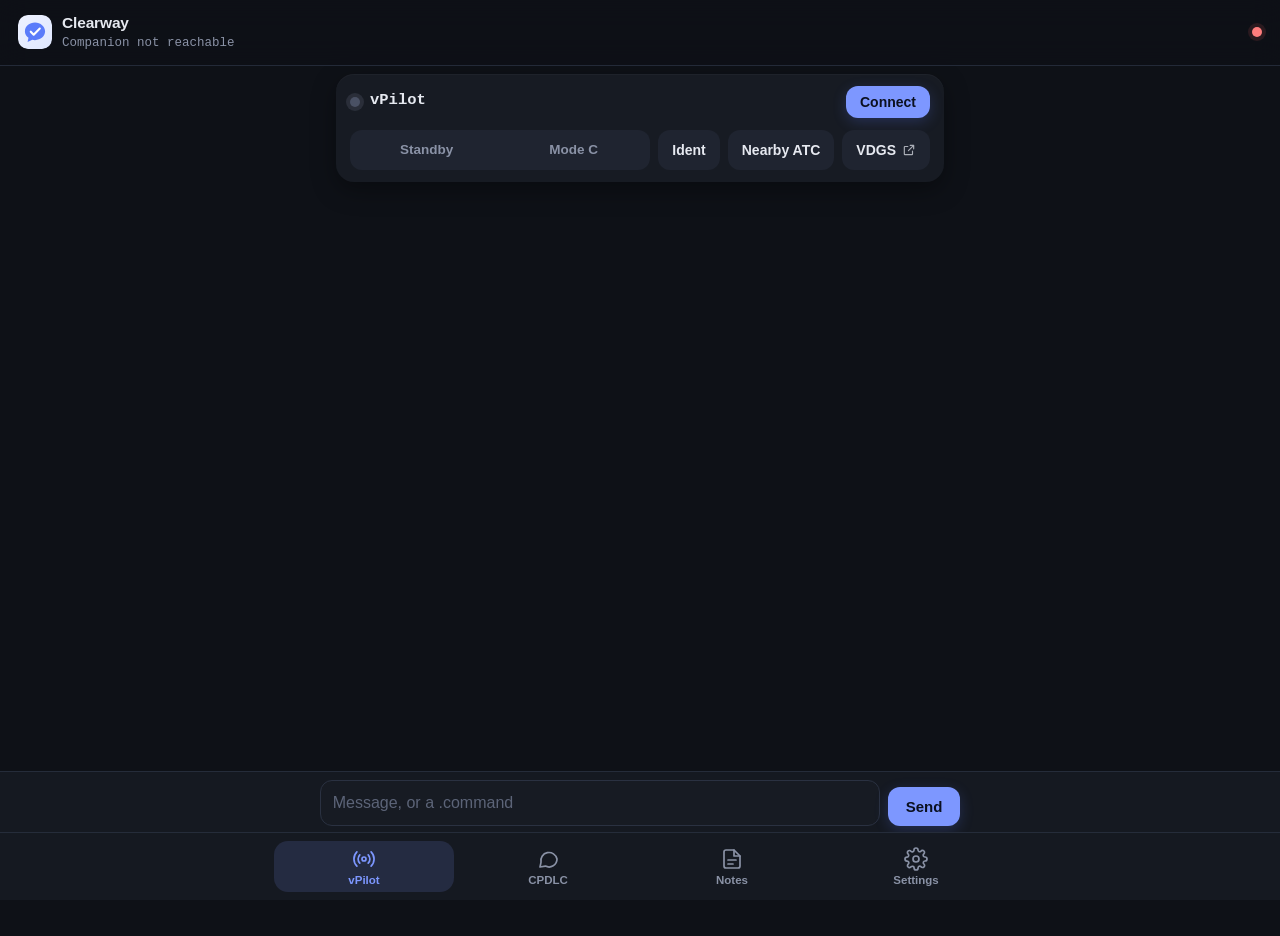
==== companion/web/index.html @ 703ad035 "Add files via upload" ====
<!doctype html>
<html lang="en">
<head>
  <meta charset="utf-8">
  <meta name="viewport" content="width=device-width, initial-scale=1, viewport-fit=cover">
  <meta name="theme-color" content="#0e1117" id="themeColor">
  <script>
    // apply the saved theme before first paint (no white flash)
    try { if (localStorage.getItem("clearway.theme") === "light") document.documentElement.dataset.theme = "light"; } catch (e) {}
  </script>
  <meta name="apple-mobile-web-app-capable" content="yes">
  <meta name="mobile-web-app-capable" content="yes">
  <meta name="apple-mobile-web-app-status-bar-style" content="default">
  <meta name="apple-mobile-web-app-title" content="Clearway">
  <title>Clearway</title>
  <link rel="manifest" href="manifest.webmanifest">
  <link rel="icon" href="icon.svg" type="image/svg+xml">
  <link rel="apple-touch-icon" href="icon-180.png">
  <link rel="stylesheet" href="app.css">
</head>
<body>
  <header class="topbar">
    <div class="brand">
      <img src="icon.svg" alt="" class="brand-mark">
      <div>
        <div class="brand-name">Clearway</div>
        <div class="brand-sub" id="sub">Not connected</div>
      </div>
    </div>
    <div class="top-right">
      <span class="pill" id="unitPill" hidden></span>
      <span class="dot" id="statusDot" title="Connection status"></span>
    </div>
  </header>

  <div class="banner" id="pairBanner" hidden>
    This phone isn't paired yet. On your PC, open Clearway → <b>Settings</b> and scan the pairing QR code.
  </div>

  <main>
    <!-- Messages -->
    <!-- vPilot -->
    <section class="view vp-view" id="view-vpilot" hidden>
      <div class="vp-status card">
        <div class="vp-status-row">
          <span class="dot" id="vpStateDot"></span>
          <div class="vp-who"><b id="vpWho">vPilot</b><span class="muted small-text" id="vpWhoSub"></span><span class="vp-com small-text" id="vpCom"></span></div>
          <button class="primary small-btn" id="vpConnectBtn">Connect</button>
        </div>
        <div class="vp-connect hidden-block" id="vpConnectForm">
          <div class="grid3">
            <input id="vpCs" class="mono" placeholder="Callsign" autocapitalize="characters">
            <input id="vpType" class="mono" placeholder="Type (B77W)" autocapitalize="characters">
            <input id="vpSelcal" class="mono" placeholder="SELCAL" autocapitalize="characters">
          </div>
          <label class="vp-obs"><input type="checkbox" id="vpObserver"> Connect as observer</label>
          <button class="primary wide" id="vpConnectGo">Connect to VATSIM</button>
        </div>
        <div class="vp-xpdr">
          <div class="seg xpdr" id="vpXpdr"><button data-v="sby">Standby</button><button data-v="c">Mode C</button></div>
          <button class="ghost" id="vpIdent">Ident</button>
          <button class="ghost" id="vpAtcBtn">Nearby ATC <span class="muted" id="vpAtcCount"></span></button>
          <!-- official VDGS / CDM page (TOBT, TSAT, start-up window); opens in the phone's browser for the VATSIM login -->
          <a class="ghost vdgs-link" id="vpVdgs" href="https://vats.im/vdgs" target="_blank" rel="noopener">VDGS
            <svg viewBox="0 0 24 24" width="14" height="14" fill="none" stroke="currentColor" stroke-width="2" stroke-linecap="round" stroke-linejoin="round"><path d="M14 4h6v6M20 4l-9 9M18 14v5a1 1 0 0 1-1 1H5a1 1 0 0 1-1-1V7a1 1 0 0 1 1-1h5"/></svg></a>
        </div>
      </div>
      <div class="vp-atc card" id="vpAtc" hidden>
        <div class="vp-atc-head"><b>Nearby ATC</b><span class="muted small-text">Tap a controller for their information</span></div>
        <div id="vpAtcList"></div>
      </div>
      <div class="vp-tabs" id="vpTabs"></div>
      <div class="vp-chat" id="vpChat"></div>
      <form class="vp-composer" id="vpComposer" autocomplete="off">
        <textarea id="vpInput" rows="1" placeholder="Message, or a .command" enterkeyhint="send"></textarea>
        <button class="primary" type="submit">Send</button>
      </form>
    </section>

    <!-- Notepad -->
    <section class="view" id="view-notes" hidden>
      <div class="view-head"><h1>Notes</h1><span class="muted small-text" id="notesState"></span></div>
      <textarea id="notesText" class="notes" placeholder="Frequencies, clearances, squawk codes, anything you want to keep handy…"></textarea>
    </section>

    <section class="view" id="view-messages">
      <div class="seg subseg"><button class="on" data-sub="messages">Messages</button><button data-sub="request">Requests</button></div>
      <div class="view-head">
        <h1>Messages</h1>
        <div class="head-actions">
          <button class="ghost small" id="ackAll">Mark all read</button>
          <button class="ghost small" id="clearBtn">Clear</button>
        </div>
      </div>
      <div id="messageList" class="list"></div>
      <div id="trashBox"></div>
      <div class="empty" id="emptyState">
        <div class="empty-icon">
          <svg viewBox="0 0 24 24" width="28" height="28" fill="none" stroke="currentColor" stroke-width="1.6" stroke-linecap="round" stroke-linejoin="round"><path d="M21 12a8 8 0 0 1-11.6 7.1L4 20l1-4.6A8 8 0 1 1 21 12z"/></svg>
        </div>
        <p class="empty-title">Quiet skies</p>
        <p class="muted" id="emptyHint">Connect in Settings, then log on to an ATC station from Requests.</p>
      </div>
    </section>

    <!-- Requests -->
    <section class="view" id="view-request" hidden>
      <div class="seg subseg"><button data-sub="messages">Messages</button><button class="on" data-sub="request">Requests</button></div>
      <div class="view-head"><h1>Requests</h1></div>

      <details class="card acc" open>
        <summary><span>ATC logon</span><span class="sum-note" id="logonNote">Not logged on</span></summary>
        <div class="acc-body">
          <div class="row">
            <input id="logonStation" class="mono" placeholder="Station, e.g. EGGX" maxlength="8" autocapitalize="characters">
            <button class="primary" id="logonBtn">Log on</button>
          </div>
          <button class="ghost wide" id="logoffBtn">Log off current station</button>
        </div>
      </details>

      <details class="card acc">
        <summary><span>Level</span></summary>
        <div class="acc-body">
          <div class="row">
            <label class="prefix">FL<input id="reqLevel" class="mono" inputmode="numeric" maxlength="3" placeholder="370"></label>
            <select id="reqLevelReason" class="reason"></select>
          </div>
          <button class="primary wide" data-send="level">Send request</button>
        </div>
      </details>

      <details class="card acc">
        <summary><span>Direct to</span></summary>
        <div class="acc-body">
          <div class="row">
            <input id="reqDirect" class="mono" placeholder="Waypoint" autocapitalize="characters">
            <select id="reqDirectReason" class="reason"></select>
          </div>
          <button class="primary wide" data-send="direct">Send request</button>
        </div>
      </details>

      <details class="card acc">
        <summary><span>Speed</span></summary>
        <div class="acc-body">
          <div class="seg" id="speedUnit">
            <button class="on" data-v="M">Mach</button><button data-v="K">Knots</button>
          </div>
          <div class="row">
            <input id="reqSpeed" class="mono" inputmode="decimal" placeholder=".84">
            <select id="reqSpeedReason" class="reason"></select>
          </div>
          <button class="primary wide" data-send="speed">Send request</button>
        </div>
      </details>

      <details class="card acc">
        <summary><span>When can we expect…</span></summary>
        <div class="acc-body">
          <select id="wcw">
            <option value="HIGHER LEVEL">Higher level</option>
            <option value="LOWER LEVEL">Lower level</option>
            <option value="BACK ON ROUTE">Back on route</option>
            <option value="CLIMB TO FL">Climb to FL…</option>
            <option value="DESCENT TO FL">Descent to FL…</option>
          </select>
          <input id="wcwValue" class="mono" inputmode="numeric" maxlength="3" placeholder="FL" hidden>
          <button class="primary wide" data-send="wcw">Send request</button>
        </div>
      </details>

      <details class="card acc">
        <summary><span>Free text to ATC</span></summary>
        <div class="acc-body">
          <textarea id="cpdlcText" class="mono" rows="3" placeholder="Message to the current station"></textarea>
          <button class="primary wide" data-send="free">Send</button>
        </div>
      </details>

      <details class="card acc">
        <summary><span>Pre-departure clearance</span></summary>
        <div class="acc-body">
          <div class="grid2">
            <label>Station<input id="pdcStation" class="mono" placeholder="e.g. EGLL" autocapitalize="characters"></label>
            <label>Aircraft type<input id="pdcType" class="mono" placeholder="B77W" autocapitalize="characters"></label>
            <label>From<input id="pdcDep" class="mono" placeholder="EGLL" autocapitalize="characters"></label>
            <label>To<input id="pdcArr" class="mono" placeholder="KJFK" autocapitalize="characters"></label>
            <label>Stand<input id="pdcStand" class="mono" placeholder="512" autocapitalize="characters"></label>
            <label>ATIS<input id="pdcAtis" class="mono" placeholder="A" maxlength="1" autocapitalize="characters"></label>
          </div>
          <button class="primary wide" data-send="pdc">Request clearance</button>
        </div>
      </details>

      <details class="card acc">
        <summary><span>Oceanic clearance</span></summary>
        <div class="acc-body">
          <div class="grid2">
            <label>Station<input id="ocnStation" class="mono" placeholder="e.g. EGGX" autocapitalize="characters"></label>
            <label>Entry point<input id="ocnEntry" class="mono" placeholder="MALOT" autocapitalize="characters"></label>
            <label>ETA (UTC)<input id="ocnTime" class="mono" inputmode="numeric" placeholder="1430" maxlength="4"></label>
            <label>Mach<input id="ocnMach" class="mono" inputmode="numeric" placeholder="84" maxlength="3"></label>
            <label>FL<input id="ocnLevel" class="mono" inputmode="numeric" placeholder="370" maxlength="3"></label>
            <label>Remarks<input id="ocnRmk" class="mono" placeholder="optional" autocapitalize="characters"></label>
          </div>
          <button class="primary wide" data-send="oceanic">Request clearance</button>
        </div>
      </details>

      <details class="card acc">
        <summary><span>Telex</span></summary>
        <div class="acc-body">
          <input id="telexStation" class="mono" placeholder="Station or callsign" autocapitalize="characters">
          <textarea id="telexText" class="mono" rows="3" placeholder="Message"></textarea>
          <button class="primary wide" data-send="telex">Send telex</button>
        </div>
      </details>

      <details class="card acc">
        <summary><span>Text message <span class="muted">(vPilot)</span></span><span class="sum-note" id="vtextNote"></span></summary>
        <div class="acc-body">
          <div class="seg" id="textKind">
            <button class="on" data-v="pm">Private</button><button data-v="radio">On frequency</button>
          </div>
          <input id="vTo" class="mono" placeholder="To (callsign), e.g. EGLL_TWR" autocapitalize="characters">
          <textarea id="vText" rows="3" placeholder="Message" style="margin-top:10px"></textarea>
          <button class="primary wide" data-send="vtext">Send</button>
        </div>
      </details>

      <details class="card acc">
        <summary><span>Weather &amp; ATIS</span></summary>        <div class="acc-body">
          <div class="seg" id="wxKind">
            <button class="on" data-v="metar">METAR</button><button data-v="taf">TAF</button><button data-v="vatatis">ATIS</button>
          </div>
          <div class="row">
            <input id="wxIcao" class="mono" placeholder="ICAO" maxlength="4" autocapitalize="characters">
            <button class="primary" data-send="wx">Request</button>
          </div>
        </div>
      </details>
    </section>

    <!-- Settings -->
    <section class="view" id="view-settings" hidden>
      <div class="view-head"><h1>Settings</h1></div>

      <div class="card status-card">
        <div>
          <div class="status-title" id="statusTitle">Offline</div>
          <div class="muted small-text" id="statusDetail">Enter your details below, then connect.</div>
        </div>
        <button class="primary" id="connectBtn">Connect</button>
      </div>

      <div class="card">
        <h2>Hoppie &amp; VATSIM</h2>
        <label>Hoppie logon code
          <input id="setLogon" type="password" autocomplete="off" placeholder="From hoppie.nl/acars">
        </label>
        <label>VATSIM CID
          <input id="setCid" inputmode="numeric" placeholder="1234567">
        </label>
        <label>Callsign <span class="muted">(optional, otherwise read from VATSIM)</span>
          <input id="setCallsign" class="mono" placeholder="BAW117" autocapitalize="characters">
        </label>
        <button class="primary wide" id="saveSettings">Save</button>
      </div>

      <div class="card">
        <h2>Phone notifications</h2>
        <div class="toggle-row"><span>Send notifications to my phone</span><label class="switch"><input type="checkbox" id="setNtfy"><i></i></label></div>
        <div class="toggle-row"><span>Mute phone while the MSFS panel is open <span class="muted" id="panelState"></span></span><label class="switch"><input type="checkbox" id="setMute"><i></i></label></div>
        <ol class="steps">
          <li>Install the free <b>ntfy</b> app (App Store or Google Play).</li>
          <li>Tap <b>+</b> and subscribe to this topic (server: ntfy.sh):</li>
        </ol>
        <div class="topic">
          <code id="topic" class="mono"></code>
          <button class="ghost small" id="copyTopic">Copy</button>
        </div>
        <div class="row">
          <button class="ghost" id="testNotif">Send test</button>
          <button class="ghost" id="newTopic">New topic</button>
        </div>
        <p class="muted small-text">Keep the topic name private, since anyone who knows it can read your notifications. It only contains message text, never your logon code.</p>
      </div>

      <div class="card" id="pairCard" hidden>
        <h2>Pair your phone</h2>
        <p class="muted small-text">Your phone must be on the same Wi-Fi as this PC. Scan the code with the phone's camera, then add the page to your home screen: on iPhone, Safari <b>Share → Add to Home Screen</b>; on Android, Chrome <b>⋮ → Add to Home screen</b>.</p>
        <div class="qr" id="pairQr"></div>
        <code class="mono pair-url" id="pairUrl"></code>
      </div>

      <div class="card">
        <h2>vPilot</h2>
        <div class="toggle-row"><span><span class="dot" id="vpDot" style="display:inline-block;margin-right:8px;vertical-align:middle"></span><span id="vpStatus" class="small-text"></span></span></div>
        <div class="toggle-row"><span>Connect to Hoppie automatically when vPilot connects</span><label class="switch"><input type="checkbox" id="setVpAuto"><i></i></label></div>
        <div class="toggle-row"><span>Alert me for all frequency text <span class="muted">(otherwise only messages that mention you)</span></span><label class="switch"><input type="checkbox" id="setVpAll"><i></i></label></div>
        <p class="muted small-text">Private messages, frequency text that mentions you, broadcasts and SELCAL alerts from vPilot appear here and on your phone. To install, copy <code>Clearway.vPilot.dll</code> into vPilot's <code>Plugins</code> folder and restart vPilot.</p>
      </div>

      <div class="card">
        <h2>Options</h2>        <div class="toggle-row"><span>Answer ADS-C position requests automatically</span><label class="switch"><input type="checkbox" id="setAdsc"><i></i></label></div>
        <div class="toggle-row"><span>Light theme <span class="muted">(phone, PC and MSFS panel)</span></span><label class="switch"><input type="checkbox" id="setLight"><i></i></label></div>
        <div class="toggle-row"><span>Open this page when Clearway starts <span class="muted">(otherwise double-click the tray icon)</span></span><label class="switch"><input type="checkbox" id="setBrowser"><i></i></label></div>
      </div>

      <p class="muted small-text center">Clearway, an unofficial client for the Hoppie ACARS network. Inspired by EasyCPDLC.</p>
    </section>
  </main>

  <nav class="tabbar">
    <button class="tab" data-view="vpilot">
      <svg viewBox="0 0 24 24" fill="none" stroke="currentColor" stroke-width="1.7" stroke-linecap="round" stroke-linejoin="round"><path d="M4.9 19.1a10 10 0 0 1 0-14.2M19.1 4.9a10 10 0 0 1 0 14.2M7.8 16.2a6 6 0 0 1 0-8.4M16.2 7.8a6 6 0 0 1 0 8.4"/><circle cx="12" cy="12" r="2"/></svg>
      <span>vPilot</span><b class="badge vp" id="vpBadge" hidden></b>
    </button>
    <button class="tab" data-view="cpdlc">
      <svg viewBox="0 0 24 24" fill="none" stroke="currentColor" stroke-width="1.7" stroke-linecap="round" stroke-linejoin="round"><path d="M21 12a8 8 0 0 1-11.6 7.1L4 20l1-4.6A8 8 0 1 1 21 12z"/></svg>
      <span>CPDLC</span><b class="badge" id="badge" hidden></b>
    </button>
    <button class="tab" data-view="notes">
      <svg viewBox="0 0 24 24" fill="none" stroke="currentColor" stroke-width="1.7" stroke-linecap="round" stroke-linejoin="round"><path d="M14 3H6a2 2 0 0 0-2 2v14a2 2 0 0 0 2 2h12a2 2 0 0 0 2-2V9z"/><path d="M14 3v6h6M8 13h8M8 17h5"/></svg>
      <span>Notes</span>
    </button>
    <button class="tab" data-view="settings">
      <svg viewBox="0 0 24 24" fill="none" stroke="currentColor" stroke-width="1.7" stroke-linecap="round" stroke-linejoin="round"><circle cx="12" cy="12" r="3"/><path d="M19.4 15a1.7 1.7 0 0 0 .3 1.8l.1.1a2 2 0 1 1-2.8 2.8l-.1-.1a1.7 1.7 0 0 0-1.8-.3 1.7 1.7 0 0 0-1 1.5V21a2 2 0 1 1-4 0v-.1a1.7 1.7 0 0 0-1.1-1.5 1.7 1.7 0 0 0-1.8.3l-.1.1a2 2 0 1 1-2.8-2.8l.1-.1a1.7 1.7 0 0 0 .3-1.8 1.7 1.7 0 0 0-1.5-1H3a2 2 0 1 1 0-4h.1a1.7 1.7 0 0 0 1.5-1.1 1.7 1.7 0 0 0-.3-1.8l-.1-.1a2 2 0 1 1 2.8-2.8l.1.1a1.7 1.7 0 0 0 1.8.3H9a1.7 1.7 0 0 0 1-1.5V3a2 2 0 1 1 4 0v.1a1.7 1.7 0 0 0 1 1.5 1.7 1.7 0 0 0 1.8-.3l.1-.1a2 2 0 1 1 2.8 2.8l-.1.1a1.7 1.7 0 0 0-.3 1.8V9a1.7 1.7 0 0 0 1.5 1H21a2 2 0 1 1 0 4h-.1a1.7 1.7 0 0 0-1.5 1z"/></svg>
      <span>Settings</span>
    </button>
  </nav>

  <!-- Free text reply sheet -->
  <div class="sheet-backdrop" id="sheet" hidden>
    <div class="sheet">
      <div class="sheet-head"><b id="sheetTitle">Reply</b><button class="ghost small" id="sheetClose">Cancel</button></div>
      <div class="sheet-quote mono" id="sheetQuote"></div>
      <textarea id="sheetText" class="mono" rows="3" placeholder="Type your reply"></textarea>
      <button class="primary wide" id="sheetSend">Send reply</button>
    </div>
  </div>

  <div class="toast" id="toast" hidden></div>

  <script src="vendor/qrcode.js"></script>
  <script src="app.js"></script>
  <script src="vp.js"></script>
</body>
</html>
---- companion/web/app.css ----
/* Dark theme is the default; Settings > "Light theme" switches to the pale palette. */
:root {
  --bg: #0e1117;
  --surface: #171b23;
  --surface-2: #1f2430;
  --line: #2a3141;
  --text: #e6e9f0;
  --muted: #8a92a6;
  --accent: #7d97ff;
  --accent-soft: rgba(125, 151, 255, .14);
  --mint: #4fd1a1;
  --mint-soft: rgba(79, 209, 161, .13);
  --rose: #ff7d7d;
  --rose-soft: rgba(255, 125, 125, .13);
  --amber: #f5b14c;
  --amber-soft: rgba(245, 177, 76, .14);
  --lav: #a99dff;
  --lav-soft: rgba(169, 157, 255, .14);
  --var-text: #a9bbff;
  --unread: rgba(245, 177, 76, .07);
  --bar: rgba(14, 17, 23, .82);
  --bar-line: rgba(42, 49, 65, .8);
  --tabbar: rgba(23, 27, 35, .9);
  --placeholder: #5c6478;
  --focus: #4b5fa8;
  --track: #343b4c;
  --dot: #4a5164;
  --banner-text: #f5c77e;
  --backdrop: rgba(0, 0, 0, .5);
  --toast-bg: #e6e9f0;
  --toast-fg: #0e1117;
  --on-accent: #0b1020;
  --radius: 18px;
  --shadow: 0 1px 0 rgba(255, 255, 255, .03) inset, 0 8px 24px rgba(0, 0, 0, .35);
  --font: -apple-system, BlinkMacSystemFont, "SF Pro Text", "Segoe UI Variable", "Segoe UI", Inter, Roboto, sans-serif;
  --mono: ui-monospace, "SF Mono", "Cascadia Mono", "JetBrains Mono", Consolas, monospace;
  color-scheme: dark;
}
:root[data-theme="light"] {
  --bg: #f5f6fa;
  --surface: #ffffff;
  --surface-2: #f0f2f8;
  --line: #e5e8f0;
  --text: #1e2331;
  --muted: #80879a;
  --accent: #5b7cfa;
  --accent-soft: #e9eeff;
  --mint: #2c9c72;
  --mint-soft: #e2f5ec;
  --rose: #d05858;
  --rose-soft: #fce9e9;
  --amber: #c27f12;
  --amber-soft: #fff3da;
  --lav: #7b6cf0;
  --lav-soft: #efedff;
  --var-text: #3c5be0;
  --unread: rgba(255, 243, 218, .55);
  --bar: rgba(245, 246, 250, .86);
  --bar-line: rgba(229, 232, 240, .7);
  --tabbar: rgba(255, 255, 255, .88);
  --placeholder: #b0b5c3;
  --focus: #b9c7ff;
  --track: #dcdfe8;
  --dot: #c9cdd8;
  --banner-text: #7a5410;
  --backdrop: rgba(30, 35, 49, .25);
  --toast-bg: #1e2331;
  --toast-fg: #ffffff;
  --on-accent: #ffffff;
  --shadow: 0 1px 2px rgba(25, 35, 70, .04), 0 8px 28px rgba(25, 35, 70, .06);
  color-scheme: light;
}

* { box-sizing: border-box; -webkit-tap-highlight-color: transparent; }
html, body { margin: 0; }
body {
  background: var(--bg);
  color: var(--text);
  font: 15px/1.45 var(--font);
  -webkit-font-smoothing: antialiased;
  min-height: 100vh;
  padding-bottom: calc(84px + env(safe-area-inset-bottom));
}
[hidden] { display: none !important; }
.mono { font-family: var(--mono); letter-spacing: .02em; }
.muted { color: var(--muted); }
.small-text { font-size: 13px; }
.center { text-align: center; }

/* ---------- top bar ---------- */
.topbar {
  position: sticky; top: 0; z-index: 10;
  display: flex; align-items: center; justify-content: space-between;
  padding: calc(12px + env(safe-area-inset-top)) 18px 12px;
  background: var(--bar);
  backdrop-filter: saturate(1.4) blur(14px);
  -webkit-backdrop-filter: saturate(1.4) blur(14px);
  border-bottom: 1px solid var(--bar-line);
}
.brand { display: flex; align-items: center; gap: 10px; }
.brand-mark { width: 34px; height: 34px; border-radius: 10px; }
.brand-name { font-weight: 650; letter-spacing: -.01em; }
.brand-sub { font-size: 12.5px; color: var(--muted); font-family: var(--mono); }
.top-right { display: flex; align-items: center; gap: 10px; }
.pill {
  font: 600 12px var(--mono); letter-spacing: .04em;
  padding: 5px 10px; border-radius: 999px;
  background: var(--mint-soft); color: var(--mint);
}
.pill.pending { background: var(--amber-soft); color: var(--amber); }
.dot { width: 10px; height: 10px; border-radius: 50%; background: var(--dot); box-shadow: 0 0 0 4px rgba(128, 135, 154, .18); }
.dot.online { background: var(--mint); box-shadow: 0 0 0 4px rgba(44, 156, 114, .15); }
.dot.connecting { background: var(--amber); box-shadow: 0 0 0 4px rgba(194, 127, 18, .15); }
.dot.error { background: var(--rose); box-shadow: 0 0 0 4px rgba(208, 88, 88, .15); }

.banner {
  margin: 12px 16px 0; padding: 12px 14px; border-radius: 14px;
  background: var(--amber-soft); color: var(--banner-text); font-size: 14px;
}

main { max-width: 640px; margin: 0 auto; padding: 8px 16px 24px; }
.view-head { display: flex; align-items: center; justify-content: space-between; margin: 14px 2px 12px; }
h1 { font-size: 26px; letter-spacing: -.02em; margin: 0; font-weight: 700; }
h2 { font-size: 15px; margin: 0 0 12px; font-weight: 650; }
.head-actions { display: flex; gap: 6px; }

/* ---------- cards ---------- */
.card {
  background: var(--surface); border-radius: var(--radius);
  box-shadow: var(--shadow); padding: 16px; margin-bottom: 12px;
}
.list { display: flex; flex-direction: column; gap: 10px; }

.msg {
  position: relative; background: var(--surface); border-radius: var(--radius);
  box-shadow: var(--shadow); padding: 14px 16px; overflow: hidden;
  transition: background .3s, transform .2s;
}
.msg.out { background: var(--surface-2); box-shadow: none; }
.msg.unread { background: linear-gradient(0deg, var(--unread), var(--unread)), var(--surface); }
.msg.unread::before {
  content: ""; position: absolute; left: 0; top: 0; bottom: 0; width: 4px; background: #f2a93b;
}
.msg.flash { animation: flash 1.4s ease 2; }
@keyframes flash { 50% { transform: scale(1.012); box-shadow: 0 0 0 4px rgba(91, 124, 250, .25), var(--shadow); } }
.msg-head { display: flex; align-items: center; gap: 8px; font-size: 12.5px; color: var(--muted); }
.chip {
  font: 650 10.5px var(--font); letter-spacing: .06em; text-transform: uppercase;
  padding: 3px 8px; border-radius: 999px; background: var(--accent-soft); color: var(--accent);
}
.chip.telex { background: var(--lav-soft); color: var(--lav); }
.chip.info { background: var(--surface-2); color: var(--muted); }
.msg-station { font-family: var(--mono); font-weight: 600; color: var(--text); }
.msg-time { margin-left: auto; font-family: var(--mono); }
.msg-text {
  margin: 8px 0 0; font-family: var(--mono); font-size: 15px; line-height: 1.5;
  white-space: pre-wrap; word-break: break-word;
}
.msg-text .var { background: var(--accent-soft); color: var(--var-text); border-radius: 6px; padding: 0 4px; }
.msg-foot { display: flex; flex-wrap: wrap; align-items: center; gap: 8px; margin-top: 12px; }
.state { font-size: 12.5px; color: var(--muted); }
.state b { color: var(--text); font-family: var(--mono); font-weight: 600; }
.sys { text-align: center; font-size: 12.5px; color: var(--muted); padding: 4px 12px; }

.reply {
  border: 0; border-radius: 12px; padding: 9px 14px;
  font: 650 13px var(--font); letter-spacing: .03em; cursor: pointer;
  background: var(--surface-2); color: var(--text);
}
.reply.WILCO, .reply.ROGER, .reply.AFFIRM { background: var(--mint-soft); color: var(--mint); }
.reply.UNABLE, .reply.NEGATIVE { background: var(--rose-soft); color: var(--rose); }
.reply.STANDBY { background: var(--amber-soft); color: var(--amber); }
.reply:active { transform: scale(.97); }

/* ---------- empty ---------- */
.empty { text-align: center; padding: 48px 20px; }
.empty-icon {
  width: 60px; height: 60px; margin: 0 auto 12px; border-radius: 20px;
  display: grid; place-items: center; background: var(--accent-soft); color: var(--accent);
}
.empty-title { font-weight: 650; margin: 0 0 4px; }
.empty p { margin: 0; }

/* ---------- forms ---------- */
label { display: block; font-size: 13px; color: var(--muted); margin-bottom: 10px; }
label input, label select { margin-top: 5px; }
input, select, textarea {
  width: 100%; border: 1px solid var(--line); background: var(--surface);
  border-radius: 12px; padding: 11px 12px; font-size: 16px; color: var(--text);
  font-family: var(--font); outline: none; transition: border .15s, box-shadow .15s;
}
input.mono, textarea.mono { font-family: var(--mono); text-transform: uppercase; }
input::placeholder, textarea::placeholder { text-transform: none; color: var(--placeholder); }
input:focus, select:focus, textarea:focus { border-color: var(--focus); box-shadow: 0 0 0 4px var(--accent-soft); }
textarea { resize: vertical; margin-bottom: 10px; }
select { appearance: none; -webkit-appearance: none; background-image: linear-gradient(45deg, transparent 50%, var(--muted) 50%), linear-gradient(135deg, var(--muted) 50%, transparent 50%); background-position: calc(100% - 17px) 50%, calc(100% - 12px) 50%; background-size: 5px 5px; background-repeat: no-repeat; padding-right: 30px; }
.row { display: flex; gap: 8px; margin-bottom: 10px; align-items: stretch; }
.row > * { flex: 1; min-width: 0; }
.row > button { flex: 0 0 auto; }
.grid2 { display: grid; grid-template-columns: 1fr 1fr; gap: 0 10px; }
.prefix { display: flex; align-items: center; gap: 6px; margin: 0; font: 600 14px var(--mono); color: var(--muted); }
.prefix input { margin: 0; }
.reason { font-size: 14px; }
#wcw, #wcwValue { margin-bottom: 10px; }

button { font-family: var(--font); }
.primary {
  border: 0; border-radius: 12px; padding: 11px 18px; cursor: pointer;
  background: var(--accent); color: var(--on-accent); font-weight: 650; font-size: 15px;
  box-shadow: 0 4px 14px rgba(91, 124, 250, .22);
}
.primary:disabled { opacity: .5; }
.primary.danger { background: var(--rose); box-shadow: 0 4px 14px rgba(208, 88, 88, .25); }
.ghost {
  border: 0; border-radius: 12px; padding: 10px 14px; cursor: pointer;
  background: var(--surface-2); color: var(--text); font-weight: 600; font-size: 14px;
}
.ghost.small { padding: 7px 11px; font-size: 13px; background: transparent; color: var(--accent); }
.wide { width: 100%; }

.seg { display: flex; background: var(--surface-2); border-radius: 12px; padding: 3px; margin-bottom: 10px; }
.seg button { flex: 1; border: 0; background: transparent; padding: 8px; border-radius: 10px; font-weight: 600; font-size: 13.5px; color: var(--muted); cursor: pointer; }
.seg button.on { background: var(--surface); color: var(--text); box-shadow: 0 1px 4px rgba(25, 35, 70, .08); }

/* accordions */
.acc { padding: 0; }
.acc summary {
  list-style: none; cursor: pointer; padding: 16px; display: flex; justify-content: space-between; align-items: center;
  font-weight: 620;
}
.acc summary::-webkit-details-marker { display: none; }
.acc summary::after { content: ""; width: 8px; height: 8px; border-right: 2px solid var(--muted); border-bottom: 2px solid var(--muted); transform: rotate(45deg); margin-left: 12px; transition: transform .2s; }
.acc[open] summary::after { transform: rotate(-135deg); }
.sum-note { margin-left: auto; font: 600 12px var(--mono); color: var(--muted); }
.acc-body { padding: 0 16px 16px; }

/* settings */
.status-card { display: flex; align-items: center; justify-content: space-between; gap: 12px; }
.status-title { font-weight: 650; font-size: 17px; }
.toggle-row { display: flex; align-items: center; justify-content: space-between; gap: 12px; padding: 8px 0; font-size: 14.5px; }
.switch { position: relative; width: 50px; height: 30px; flex: 0 0 auto; margin: 0; }
.switch input { opacity: 0; width: 0; height: 0; position: absolute; }
.switch i { position: absolute; inset: 0; background: var(--track); border-radius: 999px; transition: background .2s; cursor: pointer; }
.switch i::after { content: ""; position: absolute; left: 3px; top: 3px; width: 24px; height: 24px; background: #fff; border-radius: 50%; box-shadow: 0 2px 6px rgba(0, 0, 0, .15); transition: transform .2s; }
.switch input:checked + i { background: var(--mint); }
.switch input:checked + i::after { transform: translateX(20px); }
.steps { margin: 10px 0 8px; padding-left: 20px; font-size: 14px; }
.steps li { margin-bottom: 4px; }
.topic { display: flex; align-items: center; gap: 8px; background: var(--surface-2); border-radius: 12px; padding: 8px 8px 8px 12px; margin-bottom: 10px; }
.topic code { flex: 1; font-size: 13.5px; word-break: break-all; }
.qr { display: grid; place-items: center; padding: 12px; }
.qr svg { width: 200px; height: 200px; }
.pair-url { display: block; text-align: center; font-size: 12px; color: var(--muted); word-break: break-all; }

/* ---------- tab bar ---------- */
.tabbar {
  position: fixed; left: 0; right: 0; bottom: 0; z-index: 10;
  display: flex; justify-content: center; gap: 4px;
  padding: 8px 12px calc(8px + env(safe-area-inset-bottom));
  background: var(--tabbar);
  backdrop-filter: saturate(1.4) blur(16px); -webkit-backdrop-filter: saturate(1.4) blur(16px);
  border-top: 1px solid var(--bar-line);
}
.tab {
  position: relative; flex: 1; max-width: 180px; border: 0; background: transparent; cursor: pointer;
  display: flex; flex-direction: column; align-items: center; gap: 3px;
  padding: 6px; border-radius: 14px; color: var(--muted); font-size: 11.5px; font-weight: 600;
}
.tab svg { width: 24px; height: 24px; }
.tab.on { color: var(--accent); background: var(--accent-soft); }
.badge {
  position: absolute; top: 2px; left: calc(50% + 6px);
  min-width: 18px; height: 18px; padding: 0 5px; border-radius: 9px;
  background: #f2a93b; color: #1b1405; font-size: 11px; line-height: 18px; text-align: center;
}

/* ---------- sheet & toast ---------- */
.sheet-backdrop { position: fixed; inset: 0; background: var(--backdrop); z-index: 20; display: flex; align-items: flex-end; justify-content: center; }
.sheet {
  width: 100%; max-width: 640px; background: var(--surface); border-radius: 24px 24px 0 0;
  padding: 18px 18px calc(18px + env(safe-area-inset-bottom)); box-shadow: 0 -10px 40px rgba(25, 35, 70, .12);
  animation: up .22s ease;
}
@keyframes up { from { transform: translateY(30px); opacity: 0; } }
.sheet-head { display: flex; justify-content: space-between; align-items: center; margin-bottom: 10px; }
.sheet-quote { background: var(--surface-2); border-radius: 12px; padding: 10px 12px; font-size: 13.5px; margin-bottom: 10px; color: var(--muted); }
.toast {
  position: fixed; left: 50%; bottom: calc(96px + env(safe-area-inset-bottom)); transform: translateX(-50%);
  background: var(--toast-bg); color: var(--toast-fg); padding: 10px 16px; border-radius: 12px; font-size: 14px; z-index: 30;
  max-width: calc(100% - 32px); box-shadow: 0 8px 24px rgba(0, 0, 0, .18);
}
.toast.err { background: var(--rose); }

@media (min-width: 720px) {
  body { font-size: 15.5px; }
  .tabbar { top: auto; }
}

/* delete buttons */
.del {
  border: 0; background: transparent; color: var(--muted); cursor: pointer;
  font-size: 18px; line-height: 1; padding: 2px 6px; margin: -4px -8px -4px 2px; border-radius: 8px; opacity: .6;
}
.del:hover, .del:active { opacity: 1; color: var(--rose); background: var(--rose-soft); }
.sys .del { font-size: 15px; margin: 0 0 0 2px; }
/* collapse */
.fold {
  border: 0; background: transparent; color: var(--muted); cursor: pointer;
  padding: 3px; margin: -4px 0 -4px 6px; border-radius: 8px; display: inline-flex; opacity: .7;
}
.fold:hover { opacity: 1; background: var(--surface-2); }
.fold svg { transition: transform .2s; }
.msg.collapsed { padding: 10px 16px; cursor: pointer; }
.msg.collapsed .fold svg { transform: rotate(180deg); }
.msg.collapsed .msg-text {
  margin-top: 4px; font-size: 13.5px; color: var(--muted);
  white-space: nowrap; overflow: hidden; text-overflow: ellipsis;
}
.msg.collapsed .msg-text .var { background: none; color: inherit; padding: 0; }
.msg.collapsed .msg-foot { display: none; }

/* recently deleted */
.trash-bar {
  display: flex; align-items: center; justify-content: space-between;
  margin-top: 14px; padding: 8px 6px 8px 14px; border-radius: 14px;
  border: 1px dashed var(--line); font-size: 13.5px;
}
.trash-list { margin-top: 8px; display: flex; flex-direction: column; gap: 6px; }
.trash-row {
  display: flex; align-items: center; gap: 8px; background: var(--surface);
  border-radius: 12px; padding: 6px 6px 6px 10px; opacity: .85;
}
.trash-text { flex: 1; min-width: 0; font-size: 12.5px; white-space: nowrap; overflow: hidden; text-overflow: ellipsis; color: var(--muted); }
/* vPilot message kinds */
.chip.pm { background: var(--mint-soft); color: var(--mint); }
.chip.radio { background: var(--amber-soft); color: var(--amber); }
.chip.broadcast { background: var(--rose-soft); color: var(--rose); }
.chip.selcal { background: var(--amber-soft); color: var(--amber); }
code { font-family: var(--mono); font-size: .92em; background: var(--surface-2); padding: 1px 5px; border-radius: 6px; }
/* ---------- main tabs ---------- */
:root { --vp: #00d8d4; --vp-soft: rgba(0, 216, 212, .14); }
:root[data-theme="light"] { --vp: #00a8a5; --vp-soft: rgba(0, 168, 165, .12); }
.badge.vp { background: #00d8d4; color: #032423; }
.subseg { margin: 12px 0 0; }
.hidden-block { display: none !important; }
.small-btn { padding: 8px 14px; font-size: 14px; }

/* ---------- vPilot tab ---------- */
body[data-tab="vpilot"] main { padding-bottom: 76px; }
.vp-status { padding: 12px 14px; }
.vp-status-row { display: flex; align-items: center; gap: 10px; }
.vp-who { flex: 1; min-width: 0; display: flex; flex-direction: column; }
.vp-who b { font-family: var(--mono); }
.vp-connect { margin-top: 12px; }
.grid3 { display: grid; grid-template-columns: 1.3fr 1fr .8fr; gap: 8px; margin-bottom: 10px; }
.vp-xpdr { display: flex; gap: 8px; margin-top: 12px; flex-wrap: wrap; }
.vp-xpdr .seg { margin: 0; flex: 1 1 160px; }
.vp-xpdr .ghost { flex: 0 0 auto; }
.seg.xpdr button.on[data-v="c"] { background: var(--mint-soft); color: var(--mint); }
.seg button:disabled, .ghost:disabled { opacity: .45; }
.flash-ok { background: var(--mint-soft) !important; color: var(--mint) !important; }

.vp-atc-head { display: flex; justify-content: space-between; align-items: baseline; margin-bottom: 6px; }
.vp-atc-row { display: flex; align-items: center; gap: 8px; padding: 6px 0; border-top: 1px solid var(--line); user-select: none; }
.vp-atc-cs { flex: 1; font-weight: 600; }
.vp-atc-f { color: var(--vp); }
.vp-atc-d { width: 56px; text-align: right; font-size: 12.5px; }

.vp-tabs { display: flex; gap: 6px; overflow-x: auto; padding: 2px 0 10px; scrollbar-width: none; }
.vp-tabs::-webkit-scrollbar { display: none; }
.vp-tab {
  flex: 0 0 auto; border: 0; border-radius: 999px; padding: 7px 12px; cursor: pointer;
  background: var(--surface); color: var(--muted); font: 600 13px var(--font); display: inline-flex; align-items: center; gap: 6px;
}
.vp-tab.on { background: var(--vp-soft); color: var(--vp); }
.vp-tab.add { padding: 7px 12px; font-size: 16px; line-height: 1; }
.vp-dot { background: #00d8d4; color: #032423; border-radius: 9px; min-width: 18px; height: 18px; font-size: 11px; line-height: 18px; text-align: center; padding: 0 5px; }
.vp-x { opacity: .6; font-size: 15px; margin-left: 2px; }
.vp-x:hover { opacity: 1; color: var(--rose); }

.vp-chat {
  display: flex; flex-direction: column; gap: 8px;
  height: calc(100vh - 330px); min-height: 220px; overflow-y: auto; padding: 4px 2px 8px;
}
.vp-msg { max-width: 86%; background: var(--surface); border-radius: 16px 16px 16px 6px; padding: 8px 12px; box-shadow: var(--shadow); }
.vp-msg.out { align-self: flex-end; background: var(--vp-soft); border-radius: 16px 16px 6px 16px; box-shadow: none; }
.vp-msg.mention { box-shadow: inset 0 0 0 1.5px var(--vp); }
.vp-msg.unread { box-shadow: inset 3px 0 0 #00d8d4, var(--shadow); }
.vp-meta { display: flex; gap: 6px; align-items: baseline; font-size: 12px; color: var(--muted); }
.vp-meta b { color: var(--text); font-family: var(--mono); font-size: 12.5px; }
.vp-time { margin-left: auto; font-family: var(--mono); font-size: 11.5px; padding-left: 8px; }
.vp-text { margin-top: 3px; white-space: pre-wrap; word-break: break-word; }
.vp-state { display: block; font-size: 12px; color: var(--muted); margin-top: 3px; }
.vp-state.err { color: var(--rose); }
.vp-sys { align-self: center; font-size: 12px; color: var(--muted); text-align: center; padding: 2px 10px; }
.vp-info { background: var(--mint-soft); border-radius: 14px; padding: 8px 12px; }
.vp-info pre { margin: 4px 0 0; white-space: pre-wrap; font: 13px/1.45 var(--mono); color: var(--mint); }
.vp-alert { border-radius: 14px; padding: 8px 12px; font-size: 14px; }
.vp-alert .vp-time { float: right; }
.vp-alert.selcal { background: var(--amber-soft); color: var(--amber); }
.vp-alert.broadcast { background: var(--rose-soft); color: var(--rose); }
.vp-empty { margin: auto; text-align: center; color: var(--muted); font-size: 14px; line-height: 1.6; }

.vp-composer {
  position: fixed; left: 0; right: 0; bottom: calc(66px + env(safe-area-inset-bottom)); z-index: 9;
  display: none; gap: 8px; padding: 8px 16px; background: var(--tabbar);
  backdrop-filter: saturate(1.4) blur(16px); -webkit-backdrop-filter: saturate(1.4) blur(16px);
  border-top: 1px solid var(--bar-line);
}
body[data-tab="vpilot"] .vp-composer { display: flex; }
.vp-composer input { flex: 1; max-width: 560px; margin-left: auto; }
.vp-composer button { margin-right: auto; }

/* ---------- notepad ---------- */
.notes {
  width: 100%; min-height: calc(100vh - 230px); resize: none; font: 15px/1.6 var(--mono);
  background: var(--surface); border-radius: var(--radius); padding: 16px; text-transform: none;
}

/* ---------- v0.4 ---------- */
.vp-com { display: block; margin-top: 2px; font-family: var(--mono); font-size: 12px; color: var(--text); }
.vp-com b { color: var(--vp); font-weight: 600; }
.vp-tx { background: var(--mint-soft); color: var(--mint); border-radius: 6px; padding: 0 5px; font-size: 11px; font-weight: 700; }
.vp-composer { align-items: flex-end; }
.vp-composer textarea { flex: 1; max-width: 560px; margin: 0 0 0 auto; resize: none; overflow-y: hidden; line-height: 1.4; min-height: 44px; text-transform: none; }
.fold { padding: 4px; }
/* purpose labels */
.chip.tag-DCL, .chip.tag-CLEARANCE { background: var(--mint-soft); color: var(--mint); }
.chip.tag-OCEANIC { background: rgba(84, 160, 255, .16); color: #6fb1ff; }
.chip.tag-LOGON { background: var(--surface-2); color: var(--text); }
.chip.tag-REQUEST { background: var(--accent-soft); color: var(--accent); }
.chip.tag-METAR, .chip.tag-TAF, .chip.tag-ATIS { background: var(--lav-soft); color: var(--lav); }

/* VDGS shortcut */
.vdgs-link { display: inline-flex; align-items: center; gap: 6px; text-decoration: none; flex: 0 0 auto; }
.vdgs-link svg { opacity: .7; }

/* nearby ATC: tap to expand the controller's information */
.vp-atc-item { border-top: 1px solid var(--line); }
.vp-atc-item .vp-atc-row { border-top: 0; cursor: pointer; }
.vp-atc-arrow { color: var(--muted); flex: 0 0 auto; transition: transform .2s; }
.vp-atc-item.open .vp-atc-arrow { transform: rotate(90deg); color: var(--text); }
.vp-atc-info { margin: 0 0 10px 26px; padding: 8px 10px; border-radius: 10px; background: var(--mint-soft); color: var(--mint); font: 12.5px/1.45 var(--mono); white-space: pre-wrap; }

/* tick: mark an unread message as read */
.tick {
  border: 0; cursor: pointer; display: inline-flex; align-items: center; justify-content: center;
  width: 30px; height: 26px; margin: -4px 0 -4px 8px; border-radius: 8px;
  background: var(--mint-soft); color: var(--mint);
}
.tick:hover, .tick:active { background: var(--mint); color: var(--bg); }

/* connect as observer */
.vp-obs { display: flex; align-items: center; gap: 8px; margin: 10px 0 2px; font-size: 14px; color: var(--muted); }
.vp-obs input { width: 18px; height: 18px; margin: 0; accent-color: var(--accent); }
input.dim { opacity: .4; }
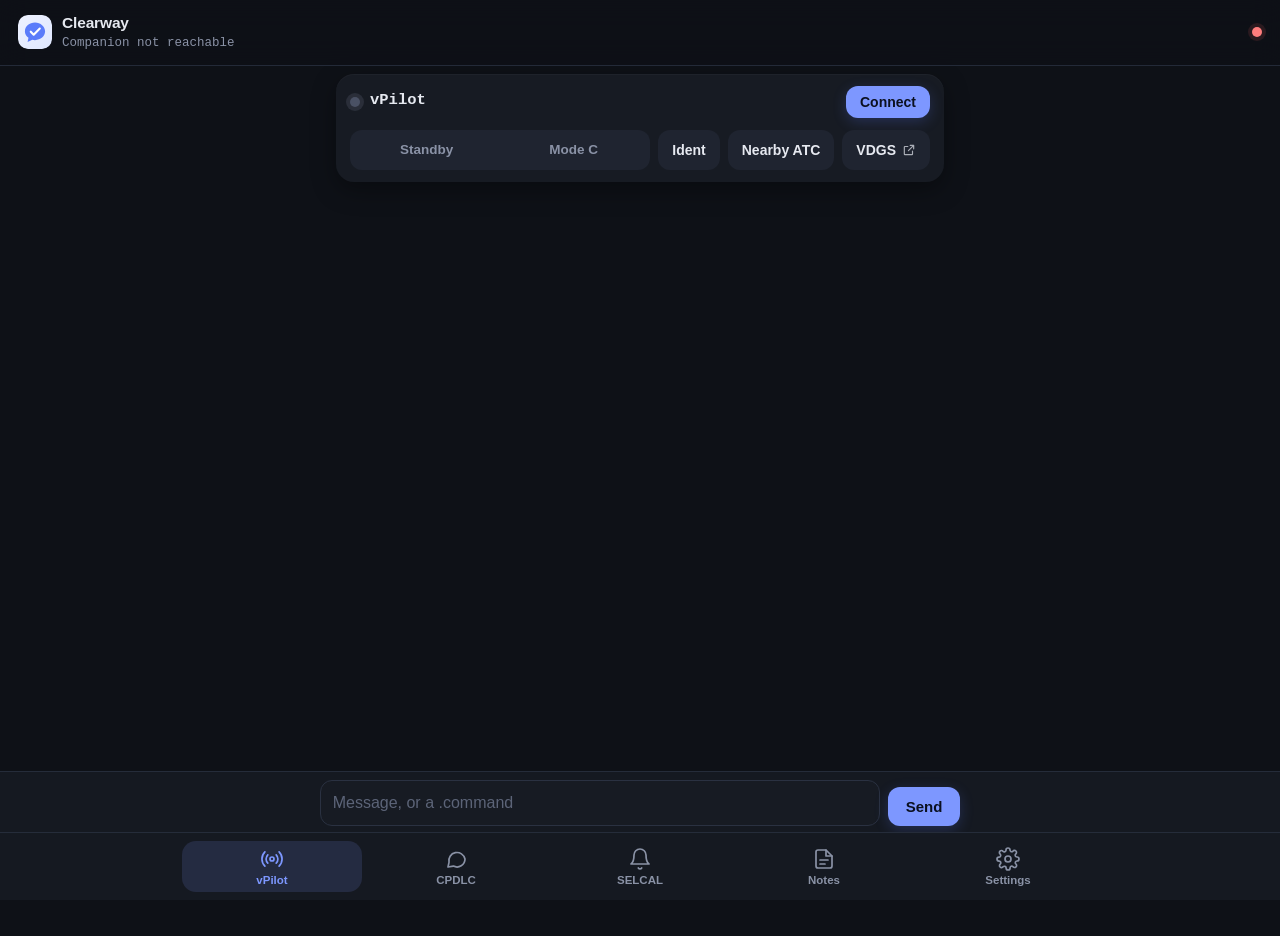
==== commit d38d0feb: "Add files via upload" ====
--- a/companion/web/index.html
+++ b/companion/web/index.html
@@ -44,7 +44,7 @@
       <div class="vp-status card">
         <div class="vp-status-row">
           <span class="dot" id="vpStateDot"></span>
-          <div class="vp-who"><b id="vpWho">vPilot</b><span class="muted small-text" id="vpWhoSub"></span><span class="vp-com small-text" id="vpCom"></span></div>
+          <div class="vp-who"><span class="vp-who-top"><b id="vpWho">vPilot</b><b class="fp-warn" id="vpFpWarn" hidden>FP status</b></span><span class="muted small-text" id="vpWhoSub"></span><span class="vp-com small-text" id="vpCom"></span></div>
           <button class="primary small-btn" id="vpConnectBtn">Connect</button>
         </div>
         <div class="vp-connect hidden-block" id="vpConnectForm">
@@ -52,6 +52,11 @@
             <input id="vpCs" class="mono" placeholder="Callsign" autocapitalize="characters">
             <input id="vpType" class="mono" placeholder="Type (B77W)" autocapitalize="characters">
             <input id="vpSelcal" class="mono" placeholder="SELCAL" autocapitalize="characters">
+          </div>
+          <div class="vp-under">
+            <span class="vp-sb" id="vpSb" title="Callsign of your latest SimBrief flight plan (tap to use it)"></span>
+            <button class="vp-sb-ref" id="vpSbRef" type="button" title="Fetch your latest SimBrief flight plan" aria-label="Refresh SimBrief"><svg viewBox="0 0 24 24" width="13" height="13" fill="none" stroke="currentColor" stroke-width="2.6" stroke-linecap="round" stroke-linejoin="round"><path d="M20 11a8 8 0 1 0-2.3 5.7M20 4v7h-7"/></svg></button>
+            <span class="vp-sc-st" id="vpSelcalSt" hidden></span>
           </div>
           <label class="vp-obs"><input type="checkbox" id="vpObserver"> Connect as observer</label>
           <button class="primary wide" id="vpConnectGo">Connect to VATSIM</button>
@@ -239,6 +244,59 @@
             <button class="primary" data-send="wx">Request</button>
           </div>
         </div>
+      </details>
+    </section>
+
+    <!-- SELCAL -->
+    <section class="view" id="view-selcal" hidden>
+      <div class="view-head"><h1>SELCAL</h1><span class="muted small-text" id="scFeed"></span></div>
+      <div class="card sc-sb">
+        <div class="sc-sb-head">
+          <b>SimBrief</b>
+          <span class="muted small-text" id="scSbWho"></span>
+          <button class="ghost" id="scSbFetch">Latest flight plan</button>
+        </div>
+        <div class="sc-sb-user" id="scSbUser" hidden>
+          <input id="scSbUserIn" placeholder="SimBrief username or pilot ID" autocomplete="off" autocapitalize="off" spellcheck="false">
+          <button class="primary" id="scSbUserGo">Fetch</button>
+        </div>
+        <div id="scOfp"></div>
+      </div>
+      <div class="card">
+        <div class="sc-field">
+          <div class="sc-tile" id="scTile">–</div>
+          <input id="scCallsign" class="mono" placeholder="Callsign, e.g. AFR123" autocomplete="off" autocapitalize="characters" spellcheck="false">
+        </div>
+        <div class="sc-airline muted small-text" id="scAirline"></div>
+        <div class="sc-codes">
+          <div class="sc-code-box"><div class="sc-label">Standard <span>16-tone · ARINC 714</span></div><div class="sc-code" id="scStd" title="Tap to copy">––-––</div><div class="sc-used" id="scStdUsed"></div></div>
+          <div class="sc-code-box ext"><div class="sc-label">Extended <span>32-tone · SELCAL32</span></div><div class="sc-code" id="scExt" title="Tap to copy">––-––</div><div class="sc-used" id="scExtUsed"></div></div>
+        </div>
+        <div class="row sc-actions">
+          <button class="primary" id="scGen">Generate</button>
+          <button class="ghost" id="scSave">Save</button>
+          <button class="ghost" id="scUse" title="Put the standard code in vPilot's connect form">Use in vPilot</button>
+        </div>
+        <p class="muted small-text">New codes are checked against every flight plan on VATSIM (online and prefiled), so no one else is using them.</p>
+        <div class="sc-check">
+          <input id="scCheckIn" class="mono" placeholder="Check a code (AB-CD)" autocomplete="off" autocapitalize="characters" spellcheck="false">
+          <button class="ghost" id="scCheckGo">Check</button>
+        </div>
+        <div id="scCheckRes"></div>
+      </div>
+      <div class="view-head"><h1 class="h2">Saved <span class="muted small-text" id="scSavedCount"></span></h1></div>
+      <input id="scFilter" class="sc-filter" placeholder="Find a callsign, airline or code" autocomplete="off" spellcheck="false">
+      <div id="scSaved"></div>
+      <details class="sc-rules">
+        <summary>Rules applied</summary>
+        <ul>
+          <li>Four tones in two pairs, written <code>AB-CD</code>.</li>
+          <li>Standard tones: <code>A B C D E F G H J K L M P Q R S</code> (no I, N or O).</li>
+          <li>No tone may appear more than once in a code.</li>
+          <li>Within each pair, tones are in ascending order (<code>AB</code> valid, <code>BA</code> not).</li>
+          <li>Extended (SELCAL32) adds <code>T U V W X Y Z</code> and <code>1–9</code>. Extended codes here always contain at least one new tone, so they never overlap the standard set.</li>
+        </ul>
+        <p>Saved codes are kept for 24 hours in Clearway on this PC (shared by the phone, PC page and MSFS panel), up to 10 per callsign. For simulation only: real SELCAL codes are assigned by the registrar (Aviation Spectrum Resources Inc.).</p>
       </details>
     </section>
 
@@ -304,6 +362,7 @@
 
       <div class="card">
         <h2>Options</h2>        <div class="toggle-row"><span>Answer ADS-C position requests automatically</span><label class="switch"><input type="checkbox" id="setAdsc"><i></i></label></div>
+        <div class="toggle-row"><span>MSFS panel: keep typed keys away from the sim and other programs <span class="muted">(ChasePlane, sim key bindings) while you type in the panel</span></span><label class="switch"><input type="checkbox" id="setKeys"><i></i></label></div>
         <div class="toggle-row"><span>Light theme <span class="muted">(phone, PC and MSFS panel)</span></span><label class="switch"><input type="checkbox" id="setLight"><i></i></label></div>
         <div class="toggle-row"><span>Open this page when Clearway starts <span class="muted">(otherwise double-click the tray icon)</span></span><label class="switch"><input type="checkbox" id="setBrowser"><i></i></label></div>
       </div>
@@ -320,6 +379,10 @@
     <button class="tab" data-view="cpdlc">
       <svg viewBox="0 0 24 24" fill="none" stroke="currentColor" stroke-width="1.7" stroke-linecap="round" stroke-linejoin="round"><path d="M21 12a8 8 0 0 1-11.6 7.1L4 20l1-4.6A8 8 0 1 1 21 12z"/></svg>
       <span>CPDLC</span><b class="badge" id="badge" hidden></b>
+    </button>
+    <button class="tab" data-view="selcal">
+      <svg viewBox="0 0 24 24" fill="none" stroke="currentColor" stroke-width="1.7" stroke-linecap="round" stroke-linejoin="round"><path d="M18 8a6 6 0 0 0-12 0c0 7-3 9-3 9h18s-3-2-3-9"/><path d="M13.7 21a2 2 0 0 1-3.4 0"/></svg>
+      <span>SELCAL</span>
     </button>
     <button class="tab" data-view="notes">
       <svg viewBox="0 0 24 24" fill="none" stroke="currentColor" stroke-width="1.7" stroke-linecap="round" stroke-linejoin="round"><path d="M14 3H6a2 2 0 0 0-2 2v14a2 2 0 0 0 2 2h12a2 2 0 0 0 2-2V9z"/><path d="M14 3v6h6M8 13h8M8 17h5"/></svg>
@@ -346,5 +409,6 @@
   <script src="vendor/qrcode.js"></script>
   <script src="app.js"></script>
   <script src="vp.js"></script>
+  <script src="selcal.js"></script>
 </body>
 </html>
--- a/companion/web/app.css
+++ b/companion/web/app.css
@@ -454,3 +454,64 @@
 .vp-obs { display: flex; align-items: center; gap: 8px; margin: 10px 0 2px; font-size: 14px; color: var(--muted); }
 .vp-obs input { width: 18px; height: 18px; margin: 0; accent-color: var(--accent); }
 input.dim { opacity: .4; }
+
+/* ---------- SELCAL tab (v0.9.5) ---------- */
+.vp-who .fp-warn { margin-left: 8px; padding: 1px 8px; border-radius: 8px; background: var(--rose-soft); color: var(--rose); font: 700 12px var(--font); letter-spacing: .03em; vertical-align: 1px; }
+.vp-who-top { display: flex; align-items: center; }
+.sc-sb-head { display: flex; align-items: center; gap: 10px; }
+.sc-sb-head b { font-size: 15px; }
+.sc-sb-head .muted { flex: 1; min-width: 0; overflow: hidden; text-overflow: ellipsis; cursor: pointer; }
+.sc-sb-head .ghost { margin-left: auto; }
+.sc-sb-user { display: flex; gap: 8px; margin-top: 10px; }
+.sc-sb-user input { margin: 0; }
+.sc-ofp { margin-top: 12px; padding-top: 12px; border-top: 1px solid var(--line); }
+.sc-ofp-top { display: flex; align-items: baseline; gap: 10px; flex-wrap: wrap; }
+.sc-ofp-code { display: flex; align-items: center; gap: 12px; margin: 6px 0 8px; flex-wrap: wrap; }
+.sc-err { color: var(--rose); margin: 10px 0 0; }
+.sc-field { display: flex; align-items: center; gap: 10px; }
+.sc-field input { margin: 0; font-size: 17px; font-weight: 600; }
+.sc-tile {
+  width: 60px; height: 42px; flex: 0 0 auto; border-radius: 10px; background: var(--surface-2); border: 1px solid var(--line);
+  display: flex; align-items: center; justify-content: center; overflow: hidden;
+  font: 700 14px var(--mono); color: var(--muted);
+}
+.sc-tile.logo { background: #fff; }
+.sc-tile img { max-width: 92%; max-height: 86%; }
+.sc-airline { margin: 6px 0 0 70px; min-height: 16px; }
+.sc-codes { display: grid; grid-template-columns: 1fr 1fr; gap: 10px; margin: 12px 0; }
+.sc-code-box { background: var(--surface-2); border-radius: 14px; padding: 10px 12px; min-width: 0; }
+.sc-label { font-size: 12px; font-weight: 700; color: var(--muted); }
+.sc-label span { font-weight: 400; }
+.sc-code { font: 700 30px var(--mono); letter-spacing: .06em; margin: 4px 0 2px; cursor: pointer; user-select: all; }
+.sc-code .dash { color: var(--muted); margin: 0 .05em; }
+.sc-code-box.ext .sc-code { font-size: 24px; margin: 8px 0 4px; }
+.sc-code.small { font-size: 22px; margin: 0; }
+.sc-code.tiny { font-size: 15px; margin: 0; }
+.sc-used { font-size: 12.5px; color: var(--muted); }
+.sc-used.free { color: var(--mint); }
+.sc-used.taken { color: var(--rose); font-weight: 600; }
+.sc-actions { gap: 8px; flex-wrap: wrap; }
+.sc-actions button { flex: 1; }
+.h2 { font-size: 18px; }
+.sc-filter { margin-bottom: 10px; }
+.sc-row { display: flex; align-items: center; gap: 10px; padding: 10px 12px; margin-bottom: 8px; }
+.sc-row .sc-tile { width: 48px; height: 32px; font-size: 12px; }
+.sc-who { flex: 1; min-width: 0; display: flex; flex-direction: column; }
+.sc-rcodes { text-align: right; }
+.sc-tag { font: 700 10px var(--font); font-style: normal; color: var(--muted); margin-right: 6px; }
+.sc-rules { margin: 14px 2px 20px; font-size: 13.5px; color: var(--muted); }
+.sc-rules summary { cursor: pointer; font-weight: 600; }
+.sc-rules ul { padding-left: 18px; }.sc-check { display: flex; gap: 8px; margin-top: 12px; padding-top: 12px; border-top: 1px solid var(--line); }
+.sc-check input { margin: 0; }
+.sc-check-res { display: flex; align-items: center; gap: 12px; flex-wrap: wrap; margin: 10px 0 8px; }.vp-sc-st { margin-left: auto; text-align: right; font-size: 12px; color: var(--muted); }
+.vp-sc-st.free { color: var(--mint); font-weight: 700; }
+.vp-sc-st.taken { color: var(--rose); font-weight: 700; }
+.spin { display: inline-block; width: 10px; height: 10px; margin: 0 5px -1px 0; border-radius: 50%; border: 2px solid var(--muted); border-top-color: transparent; animation: spin .8s linear infinite; }
+@keyframes spin { to { transform: rotate(360deg); } }.vp-under { display: flex; align-items: center; min-height: 18px; margin: -4px 2px 6px 2px; }
+.vp-sb { font-size: 12px; color: var(--muted); cursor: pointer; white-space: nowrap; }
+.vp-sb b { font-family: var(--mono); color: var(--text); }
+.vp-sb.match b { color: var(--mint); }
+.vp-sb.differ b { color: var(--amber); }
+.vp-sb-ref { border: 0; background: transparent; color: var(--muted); padding: 3px; margin-left: 4px; border-radius: 6px; cursor: pointer; display: inline-flex; }
+.vp-sb-ref:hover { background: var(--surface-2); }
+.vp-sb-ref.spinning svg { animation: spin .8s linear infinite; }
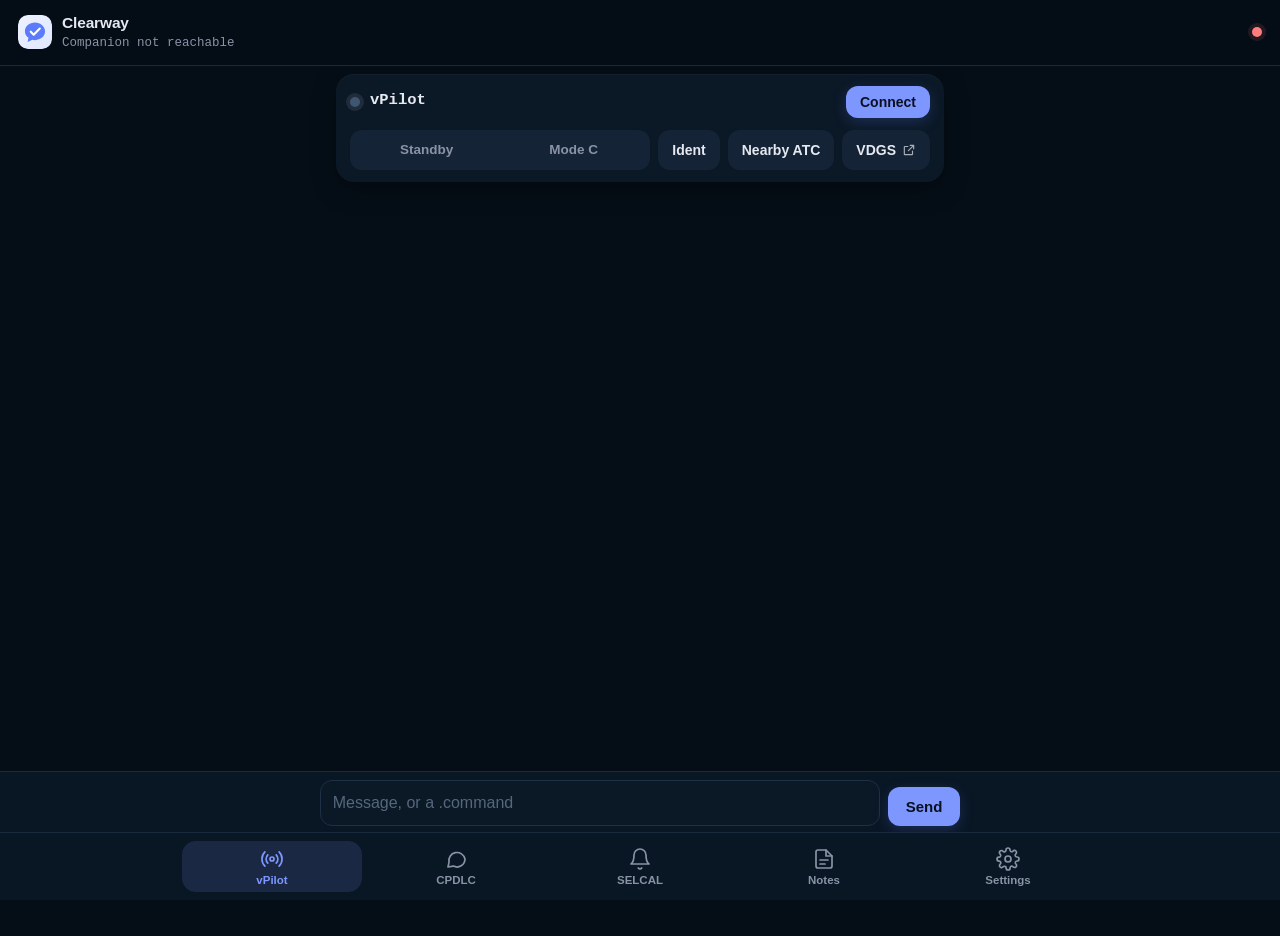
==== commit d9ffa3b7: "Add files via upload" ====
--- a/companion/web/index.html
+++ b/companion/web/index.html
@@ -3,10 +3,10 @@
 <head>
   <meta charset="utf-8">
   <meta name="viewport" content="width=device-width, initial-scale=1, viewport-fit=cover">
-  <meta name="theme-color" content="#0e1117" id="themeColor">
+  <meta name="theme-color" content="#050e17" id="themeColor">
   <script>
     // apply the saved theme before first paint (no white flash)
-    try { if (localStorage.getItem("clearway.theme") === "light") document.documentElement.dataset.theme = "light"; } catch (e) {}
+    try { var t = localStorage.getItem("clearway.theme"); if (t === "light" || t === "black") document.documentElement.dataset.theme = t; } catch (e) {}
   </script>
   <meta name="apple-mobile-web-app-capable" content="yes">
   <meta name="mobile-web-app-capable" content="yes">
@@ -257,7 +257,7 @@
           <button class="ghost" id="scSbFetch">Latest flight plan</button>
         </div>
         <div class="sc-sb-user" id="scSbUser" hidden>
-          <input id="scSbUserIn" placeholder="SimBrief username or pilot ID" autocomplete="off" autocapitalize="off" spellcheck="false">
+          <input id="scSbUserIn" type="password" placeholder="SimBrief username or pilot ID" autocomplete="off" autocapitalize="off" spellcheck="false">
           <button class="primary" id="scSbUserGo">Fetch</button>
         </div>
         <div id="scOfp"></div>
@@ -357,13 +357,15 @@
         <div class="toggle-row"><span><span class="dot" id="vpDot" style="display:inline-block;margin-right:8px;vertical-align:middle"></span><span id="vpStatus" class="small-text"></span></span></div>
         <div class="toggle-row"><span>Connect to Hoppie automatically when vPilot connects</span><label class="switch"><input type="checkbox" id="setVpAuto"><i></i></label></div>
         <div class="toggle-row"><span>Alert me for all frequency text <span class="muted">(otherwise only messages that mention you)</span></span><label class="switch"><input type="checkbox" id="setVpAll"><i></i></label></div>
-        <p class="muted small-text">Private messages, frequency text that mentions you, broadcasts and SELCAL alerts from vPilot appear here and on your phone. To install, copy <code>Clearway.vPilot.dll</code> into vPilot's <code>Plugins</code> folder and restart vPilot.</p>
+        <div class="toggle-row"><span>TSAT clock in the MSFS panel <span class="muted">(after you submit your TOBT at vats.im/vdgs, Clearway reads your start-up time from the vIFF / CDM network. Needs your VATSIM CID above, which it sends with each request)</span></span><label class="switch"><input type="checkbox" id="setTsat"><i></i></label></div>
+        <p class="muted small-text">Private messages, frequency text that mentions you, broadcasts and SELCAL alerts from vPilot appear here and on your phone. To install, close vPilot, copy <code>Clearway.vPilot.dll</code> into vPilot's <code>Plugins</code> folder (vPilot shortcut &gt; Open file location &gt; Plugins), then right-click the DLL &gt; <b>Properties</b> &gt; tick <b>Unblock</b>, and start vPilot again. A blocked plugin is silently ignored by vPilot.</p>
       </div>
 
       <div class="card">
         <h2>Options</h2>        <div class="toggle-row"><span>Answer ADS-C position requests automatically</span><label class="switch"><input type="checkbox" id="setAdsc"><i></i></label></div>
         <div class="toggle-row"><span>MSFS panel: keep typed keys away from the sim and other programs <span class="muted">(ChasePlane, sim key bindings) while you type in the panel</span></span><label class="switch"><input type="checkbox" id="setKeys"><i></i></label></div>
-        <div class="toggle-row"><span>Light theme <span class="muted">(phone, PC and MSFS panel)</span></span><label class="switch"><input type="checkbox" id="setLight"><i></i></label></div>
+        <div class="toggle-row"><span>Theme <span class="muted">(phone, PC and MSFS panel)</span></span></div>
+        <div class="seg" id="setTheme"><button type="button" data-theme="dark">Dark</button><button type="button" data-theme="black">Black</button><button type="button" data-theme="light">Light</button></div>
         <div class="toggle-row"><span>Open this page when Clearway starts <span class="muted">(otherwise double-click the tray icon)</span></span><label class="switch"><input type="checkbox" id="setBrowser"><i></i></label></div>
       </div>
 
--- a/companion/web/app.css
+++ b/companion/web/app.css
@@ -1,9 +1,9 @@
-/* Dark theme is the default; Settings > "Light theme" switches to the pale palette. */
+/* Dark (navy) theme is the default; Settings > Theme switches to Black or Light. */
 :root {
-  --bg: #0e1117;
-  --surface: #171b23;
-  --surface-2: #1f2430;
-  --line: #2a3141;
+  --bg: #050e17;
+  --surface: #0b1826;
+  --surface-2: #142336;
+  --line: #1e3045;
   --text: #e6e9f0;
   --muted: #8a92a6;
   --accent: #7d97ff;
@@ -18,13 +18,13 @@
   --lav-soft: rgba(169, 157, 255, .14);
   --var-text: #a9bbff;
   --unread: rgba(245, 177, 76, .07);
-  --bar: rgba(14, 17, 23, .82);
-  --bar-line: rgba(42, 49, 65, .8);
-  --tabbar: rgba(23, 27, 35, .9);
-  --placeholder: #5c6478;
+  --bar: rgba(5, 14, 23, .82);
+  --bar-line: rgba(30, 48, 69, .8);
+  --tabbar: rgba(11, 24, 38, .9);
+  --placeholder: #56677c;
   --focus: #4b5fa8;
-  --track: #343b4c;
-  --dot: #4a5164;
+  --track: #27405a;
+  --dot: #3f5670;
   --banner-text: #f5c77e;
   --backdrop: rgba(0, 0, 0, .5);
   --toast-bg: #e6e9f0;
@@ -35,6 +35,18 @@
   --font: -apple-system, BlinkMacSystemFont, "SF Pro Text", "Segoe UI Variable", "Segoe UI", Inter, Roboto, sans-serif;
   --mono: ui-monospace, "SF Mono", "Cascadia Mono", "JetBrains Mono", Consolas, monospace;
   color-scheme: dark;
+}
+:root[data-theme="black"] {
+  --bg: #000000;
+  --surface: #0e0e0e;
+  --surface-2: #1a1a1a;
+  --line: #262626;
+  --bar: rgba(0, 0, 0, .84);
+  --bar-line: rgba(38, 38, 38, .8);
+  --tabbar: rgba(14, 14, 14, .92);
+  --placeholder: #5f5f5f;
+  --track: #333333;
+  --dot: #4a4a4a;
 }
 :root[data-theme="light"] {
   --bg: #f5f6fa;
@@ -449,69 +461,69 @@
   background: var(--mint-soft); color: var(--mint);
 }
 .tick:hover, .tick:active { background: var(--mint); color: var(--bg); }
-
-/* connect as observer */
-.vp-obs { display: flex; align-items: center; gap: 8px; margin: 10px 0 2px; font-size: 14px; color: var(--muted); }
-.vp-obs input { width: 18px; height: 18px; margin: 0; accent-color: var(--accent); }
-input.dim { opacity: .4; }
-
-/* ---------- SELCAL tab (v0.9.5) ---------- */
-.vp-who .fp-warn { margin-left: 8px; padding: 1px 8px; border-radius: 8px; background: var(--rose-soft); color: var(--rose); font: 700 12px var(--font); letter-spacing: .03em; vertical-align: 1px; }
-.vp-who-top { display: flex; align-items: center; }
-.sc-sb-head { display: flex; align-items: center; gap: 10px; }
-.sc-sb-head b { font-size: 15px; }
-.sc-sb-head .muted { flex: 1; min-width: 0; overflow: hidden; text-overflow: ellipsis; cursor: pointer; }
-.sc-sb-head .ghost { margin-left: auto; }
-.sc-sb-user { display: flex; gap: 8px; margin-top: 10px; }
-.sc-sb-user input { margin: 0; }
-.sc-ofp { margin-top: 12px; padding-top: 12px; border-top: 1px solid var(--line); }
-.sc-ofp-top { display: flex; align-items: baseline; gap: 10px; flex-wrap: wrap; }
-.sc-ofp-code { display: flex; align-items: center; gap: 12px; margin: 6px 0 8px; flex-wrap: wrap; }
-.sc-err { color: var(--rose); margin: 10px 0 0; }
-.sc-field { display: flex; align-items: center; gap: 10px; }
-.sc-field input { margin: 0; font-size: 17px; font-weight: 600; }
-.sc-tile {
-  width: 60px; height: 42px; flex: 0 0 auto; border-radius: 10px; background: var(--surface-2); border: 1px solid var(--line);
-  display: flex; align-items: center; justify-content: center; overflow: hidden;
-  font: 700 14px var(--mono); color: var(--muted);
-}
-.sc-tile.logo { background: #fff; }
-.sc-tile img { max-width: 92%; max-height: 86%; }
-.sc-airline { margin: 6px 0 0 70px; min-height: 16px; }
-.sc-codes { display: grid; grid-template-columns: 1fr 1fr; gap: 10px; margin: 12px 0; }
-.sc-code-box { background: var(--surface-2); border-radius: 14px; padding: 10px 12px; min-width: 0; }
-.sc-label { font-size: 12px; font-weight: 700; color: var(--muted); }
-.sc-label span { font-weight: 400; }
-.sc-code { font: 700 30px var(--mono); letter-spacing: .06em; margin: 4px 0 2px; cursor: pointer; user-select: all; }
-.sc-code .dash { color: var(--muted); margin: 0 .05em; }
-.sc-code-box.ext .sc-code { font-size: 24px; margin: 8px 0 4px; }
-.sc-code.small { font-size: 22px; margin: 0; }
-.sc-code.tiny { font-size: 15px; margin: 0; }
-.sc-used { font-size: 12.5px; color: var(--muted); }
-.sc-used.free { color: var(--mint); }
-.sc-used.taken { color: var(--rose); font-weight: 600; }
-.sc-actions { gap: 8px; flex-wrap: wrap; }
-.sc-actions button { flex: 1; }
-.h2 { font-size: 18px; }
-.sc-filter { margin-bottom: 10px; }
-.sc-row { display: flex; align-items: center; gap: 10px; padding: 10px 12px; margin-bottom: 8px; }
-.sc-row .sc-tile { width: 48px; height: 32px; font-size: 12px; }
-.sc-who { flex: 1; min-width: 0; display: flex; flex-direction: column; }
-.sc-rcodes { text-align: right; }
-.sc-tag { font: 700 10px var(--font); font-style: normal; color: var(--muted); margin-right: 6px; }
-.sc-rules { margin: 14px 2px 20px; font-size: 13.5px; color: var(--muted); }
-.sc-rules summary { cursor: pointer; font-weight: 600; }
-.sc-rules ul { padding-left: 18px; }.sc-check { display: flex; gap: 8px; margin-top: 12px; padding-top: 12px; border-top: 1px solid var(--line); }
-.sc-check input { margin: 0; }
-.sc-check-res { display: flex; align-items: center; gap: 12px; flex-wrap: wrap; margin: 10px 0 8px; }.vp-sc-st { margin-left: auto; text-align: right; font-size: 12px; color: var(--muted); }
-.vp-sc-st.free { color: var(--mint); font-weight: 700; }
-.vp-sc-st.taken { color: var(--rose); font-weight: 700; }
-.spin { display: inline-block; width: 10px; height: 10px; margin: 0 5px -1px 0; border-radius: 50%; border: 2px solid var(--muted); border-top-color: transparent; animation: spin .8s linear infinite; }
-@keyframes spin { to { transform: rotate(360deg); } }.vp-under { display: flex; align-items: center; min-height: 18px; margin: -4px 2px 6px 2px; }
-.vp-sb { font-size: 12px; color: var(--muted); cursor: pointer; white-space: nowrap; }
-.vp-sb b { font-family: var(--mono); color: var(--text); }
-.vp-sb.match b { color: var(--mint); }
-.vp-sb.differ b { color: var(--amber); }
-.vp-sb-ref { border: 0; background: transparent; color: var(--muted); padding: 3px; margin-left: 4px; border-radius: 6px; cursor: pointer; display: inline-flex; }
-.vp-sb-ref:hover { background: var(--surface-2); }
-.vp-sb-ref.spinning svg { animation: spin .8s linear infinite; }+
+/* connect as observer */
+.vp-obs { display: flex; align-items: center; gap: 8px; margin: 10px 0 2px; font-size: 14px; color: var(--muted); }
+.vp-obs input { width: 18px; height: 18px; margin: 0; accent-color: var(--accent); }
+input.dim { opacity: .4; }
+
+/* ---------- SELCAL tab (v0.9.5) ---------- */
+.vp-who .fp-warn { margin-left: 8px; padding: 1px 8px; border-radius: 8px; background: var(--rose-soft); color: var(--rose); font: 700 12px var(--font); letter-spacing: .03em; vertical-align: 1px; }
+.vp-who-top { display: flex; align-items: center; }
+.sc-sb-head { display: flex; align-items: center; gap: 10px; }
+.sc-sb-head b { font-size: 15px; }
+.sc-sb-head .muted { flex: 1; min-width: 0; overflow: hidden; text-overflow: ellipsis; cursor: pointer; }
+.sc-sb-head .ghost { margin-left: auto; }
+.sc-sb-user { display: flex; gap: 8px; margin-top: 10px; }
+.sc-sb-user input { margin: 0; }
+.sc-ofp { margin-top: 12px; padding-top: 12px; border-top: 1px solid var(--line); }
+.sc-ofp-top { display: flex; align-items: baseline; gap: 10px; flex-wrap: wrap; }
+.sc-ofp-code { display: flex; align-items: center; gap: 12px; margin: 6px 0 8px; flex-wrap: wrap; }
+.sc-err { color: var(--rose); margin: 10px 0 0; }
+.sc-field { display: flex; align-items: center; gap: 10px; }
+.sc-field input { margin: 0; font-size: 17px; font-weight: 600; }
+.sc-tile {
+  width: 60px; height: 42px; flex: 0 0 auto; border-radius: 10px; background: var(--surface-2); border: 1px solid var(--line);
+  display: flex; align-items: center; justify-content: center; overflow: hidden;
+  font: 700 14px var(--mono); color: var(--muted);
+}
+.sc-tile.logo { background: #fff; }
+.sc-tile img { max-width: 92%; max-height: 86%; }
+.sc-airline { margin: 6px 0 0 70px; min-height: 16px; }
+.sc-codes { display: grid; grid-template-columns: 1fr 1fr; gap: 10px; margin: 12px 0; }
+.sc-code-box { background: var(--surface-2); border-radius: 14px; padding: 10px 12px; min-width: 0; }
+.sc-label { font-size: 12px; font-weight: 700; color: var(--muted); }
+.sc-label span { font-weight: 400; }
+.sc-code { font: 700 30px var(--mono); letter-spacing: .06em; margin: 4px 0 2px; cursor: pointer; user-select: all; }
+.sc-code .dash { color: var(--muted); margin: 0 .05em; }
+.sc-code-box.ext .sc-code { font-size: 24px; margin: 8px 0 4px; }
+.sc-code.small { font-size: 22px; margin: 0; }
+.sc-code.tiny { font-size: 15px; margin: 0; }
+.sc-used { font-size: 12.5px; color: var(--muted); }
+.sc-used.free { color: var(--mint); }
+.sc-used.taken { color: var(--rose); font-weight: 600; }
+.sc-actions { gap: 8px; flex-wrap: wrap; }
+.sc-actions button { flex: 1; }
+.h2 { font-size: 18px; }
+.sc-filter { margin-bottom: 10px; }
+.sc-row { display: flex; align-items: center; gap: 10px; padding: 10px 12px; margin-bottom: 8px; }
+.sc-row .sc-tile { width: 48px; height: 32px; font-size: 12px; }
+.sc-who { flex: 1; min-width: 0; display: flex; flex-direction: column; }
+.sc-rcodes { text-align: right; }
+.sc-tag { font: 700 10px var(--font); font-style: normal; color: var(--muted); margin-right: 6px; }
+.sc-rules { margin: 14px 2px 20px; font-size: 13.5px; color: var(--muted); }
+.sc-rules summary { cursor: pointer; font-weight: 600; }
+.sc-rules ul { padding-left: 18px; }.sc-check { display: flex; gap: 8px; margin-top: 12px; padding-top: 12px; border-top: 1px solid var(--line); }
+.sc-check input { margin: 0; }
+.sc-check-res { display: flex; align-items: center; gap: 12px; flex-wrap: wrap; margin: 10px 0 8px; }.vp-sc-st { margin-left: auto; text-align: right; font-size: 12px; color: var(--muted); }
+.vp-sc-st.free { color: var(--mint); font-weight: 700; }
+.vp-sc-st.taken { color: var(--rose); font-weight: 700; }
+.spin { display: inline-block; width: 10px; height: 10px; margin: 0 5px -1px 0; border-radius: 50%; border: 2px solid var(--muted); border-top-color: transparent; animation: spin .8s linear infinite; }
+@keyframes spin { to { transform: rotate(360deg); } }.vp-under { display: flex; align-items: center; min-height: 18px; margin: -4px 2px 6px 2px; }
+.vp-sb { font-size: 12px; color: var(--muted); cursor: pointer; white-space: nowrap; }
+.vp-sb b { font-family: var(--mono); color: var(--text); }
+.vp-sb.match b { color: var(--mint); }
+.vp-sb.differ b { color: var(--amber); }
+.vp-sb-ref { border: 0; background: transparent; color: var(--muted); padding: 3px; margin-left: 4px; border-radius: 6px; cursor: pointer; display: inline-flex; }
+.vp-sb-ref:hover { background: var(--surface-2); }
+.vp-sb-ref.spinning svg { animation: spin .8s linear infinite; }.vp-who .fp-warn.ok { background: var(--mint-soft); color: var(--mint); }
